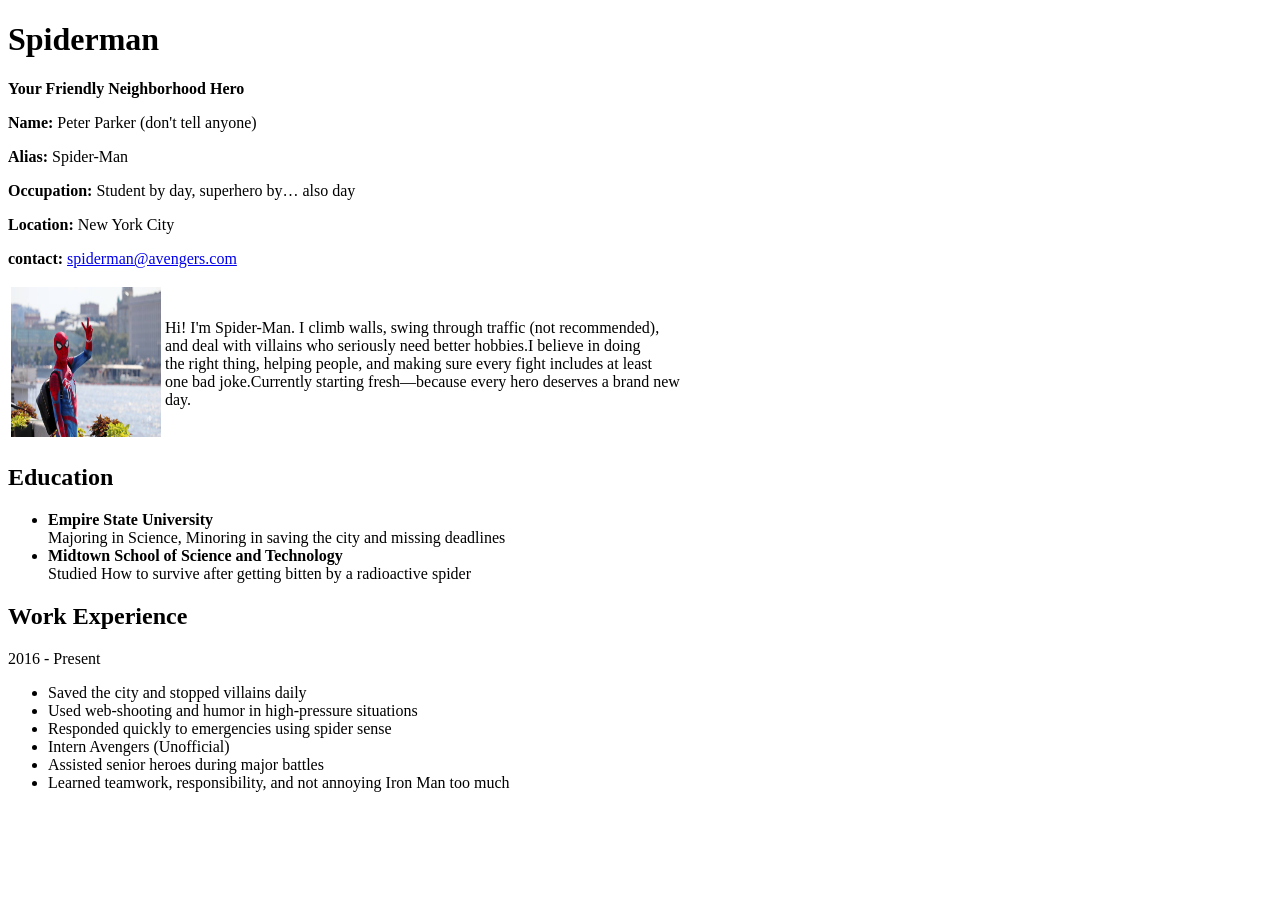
==== your-friendly-neighborhood-resume-html/index.html @ 2279b3b9 "Added" ====
<!DOCTYPE html>
<html lang="en">
<head>
    <meta charset="UTF-8">
    <meta name="viewport" content="width=device-width, initial-scale=1.0">
    <title>Document</title>
</head>
<body>
    <div>
        <div>
            <h1>Spiderman</h1>
            <p><b>Your Friendly Neighborhood Hero</b></p>
            <p><b>Name:</b> Peter Parker (don't tell anyone)</p>
            <p><b>Alias:</b> Spider-Man</p>
            <p><b>Occupation:</b> Student by day, superhero by… also day </p>
            <p><b>Location:</b> New York City</p>
            <p><b>contact:</b> <a href="spiderman@avengers.com">spiderman@avengers.com</a></p>
        </div>
    
    <table>
        <tr>
            <td>
                <img src="istockphoto-1255788082-612x612.jpg" alt="Spiderman" width="150" height="150">
            </td>
            <td>
                Hi! I'm Spider-Man. I climb walls, swing through traffic (not recommended),
                <br>
                and deal with villains who seriously need better hobbies.I believe in doing
                <br>
                the right thing, helping people, and making sure every fight includes at least
                <br>
                one bad joke.Currently starting fresh—because every hero deserves a brand new
                <br>
                 day.
            </td>
        </tr>
    </table>

    <section>
        <h2>Education</h2>
        <ul>
            <li><b>Empire State University</b><br>
            Majoring in Science, Minoring in saving the city and missing deadlines</li>
            <li><b>Midtown School of Science and Technology</b><br>
            Studied How to survive after getting bitten by a radioactive spider</li>
        </ul>
    </section>
    <section>
        <h2>Work Experience</h2>
        <p>2016 - Present</p>
        <ul>
            <li>Saved the city and stopped villains daily</li>
            <li>Used web-shooting and humor in high-pressure situations</li>
            <li>Responded quickly to emergencies using spider sense</li>
            <li>Intern Avengers (Unofficial)</li>
            <li>Assisted senior heroes during major battles</li>
            <li>Learned teamwork, responsibility, and not annoying Iron Man too much</li>
        </ul>
    </section>

    </div>
</body>
</html>
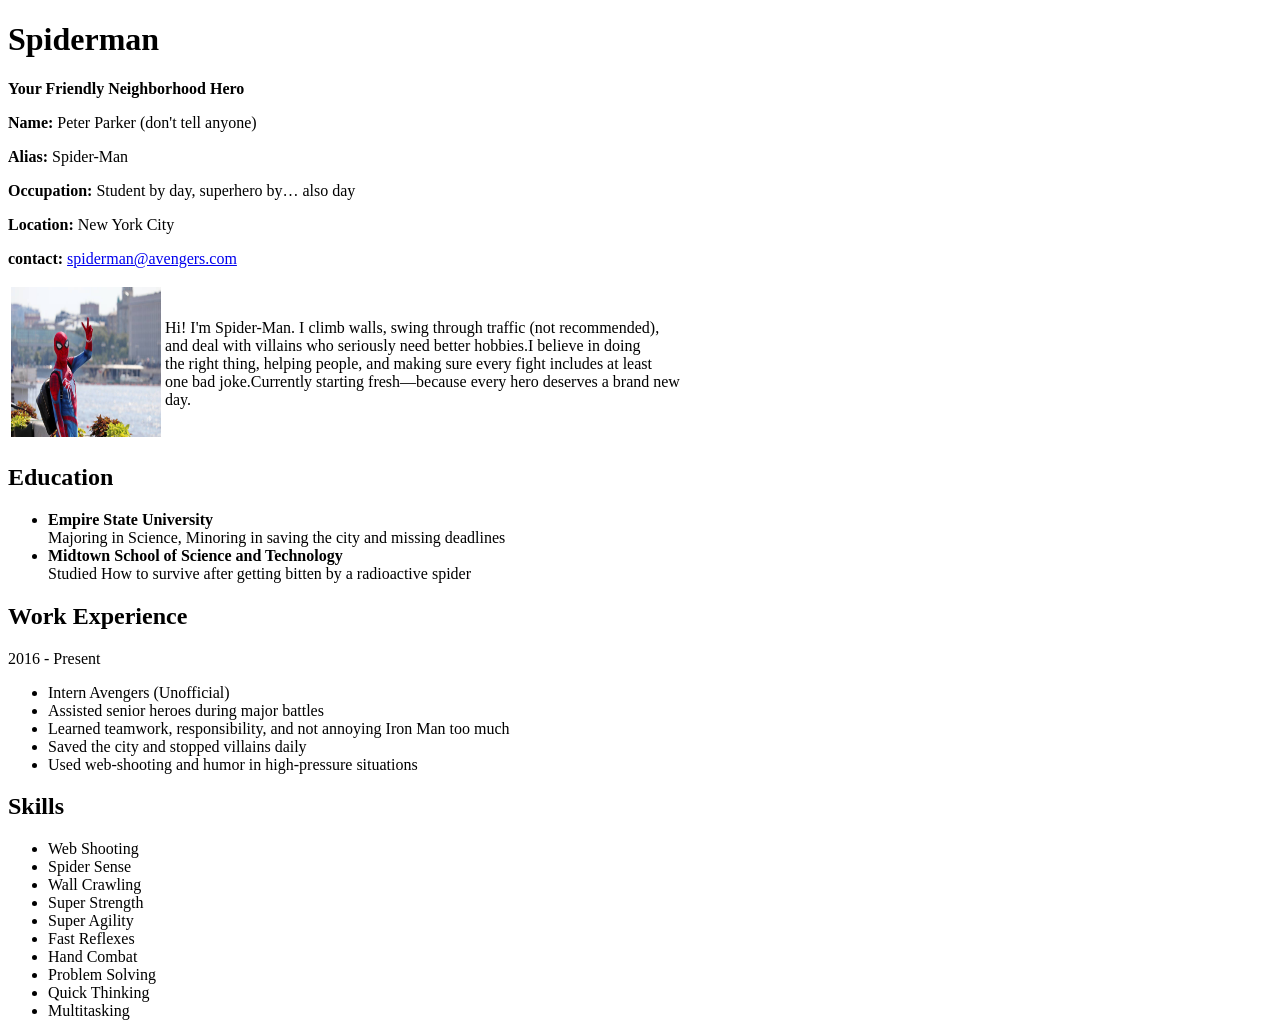
==== commit 77f2b5ec: "Added skill section" ====
--- a/your-friendly-neighborhood-resume-html/index.html
+++ b/your-friendly-neighborhood-resume-html/index.html
@@ -49,13 +49,29 @@
         <h2>Work Experience</h2>
         <p>2016 - Present</p>
         <ul>
-            <li>Saved the city and stopped villains daily</li>
-            <li>Used web-shooting and humor in high-pressure situations</li>
-            <li>Responded quickly to emergencies using spider sense</li>
             <li>Intern Avengers (Unofficial)</li>
             <li>Assisted senior heroes during major battles</li>
             <li>Learned teamwork, responsibility, and not annoying Iron Man too much</li>
+            <li>Saved the city and stopped villains daily</li>
+            <li>Used web-shooting and humor in high-pressure situations</li>
         </ul>
+    </section>
+
+    <section>
+    <h2>Skills</h2>
+
+    <ul>
+        <li>Web Shooting</li>
+        <li>Spider Sense</li>
+        <li>Wall Crawling</li>
+        <li>Super Strength</li>
+        <li>Super Agility</li>
+        <li>Fast Reflexes</li>
+        <li>Hand Combat</li>
+        <li>Problem Solving</li>
+        <li>Quick Thinking</li>
+        <li>Multitasking</li>
+    </ul>
     </section>
 
     </div>
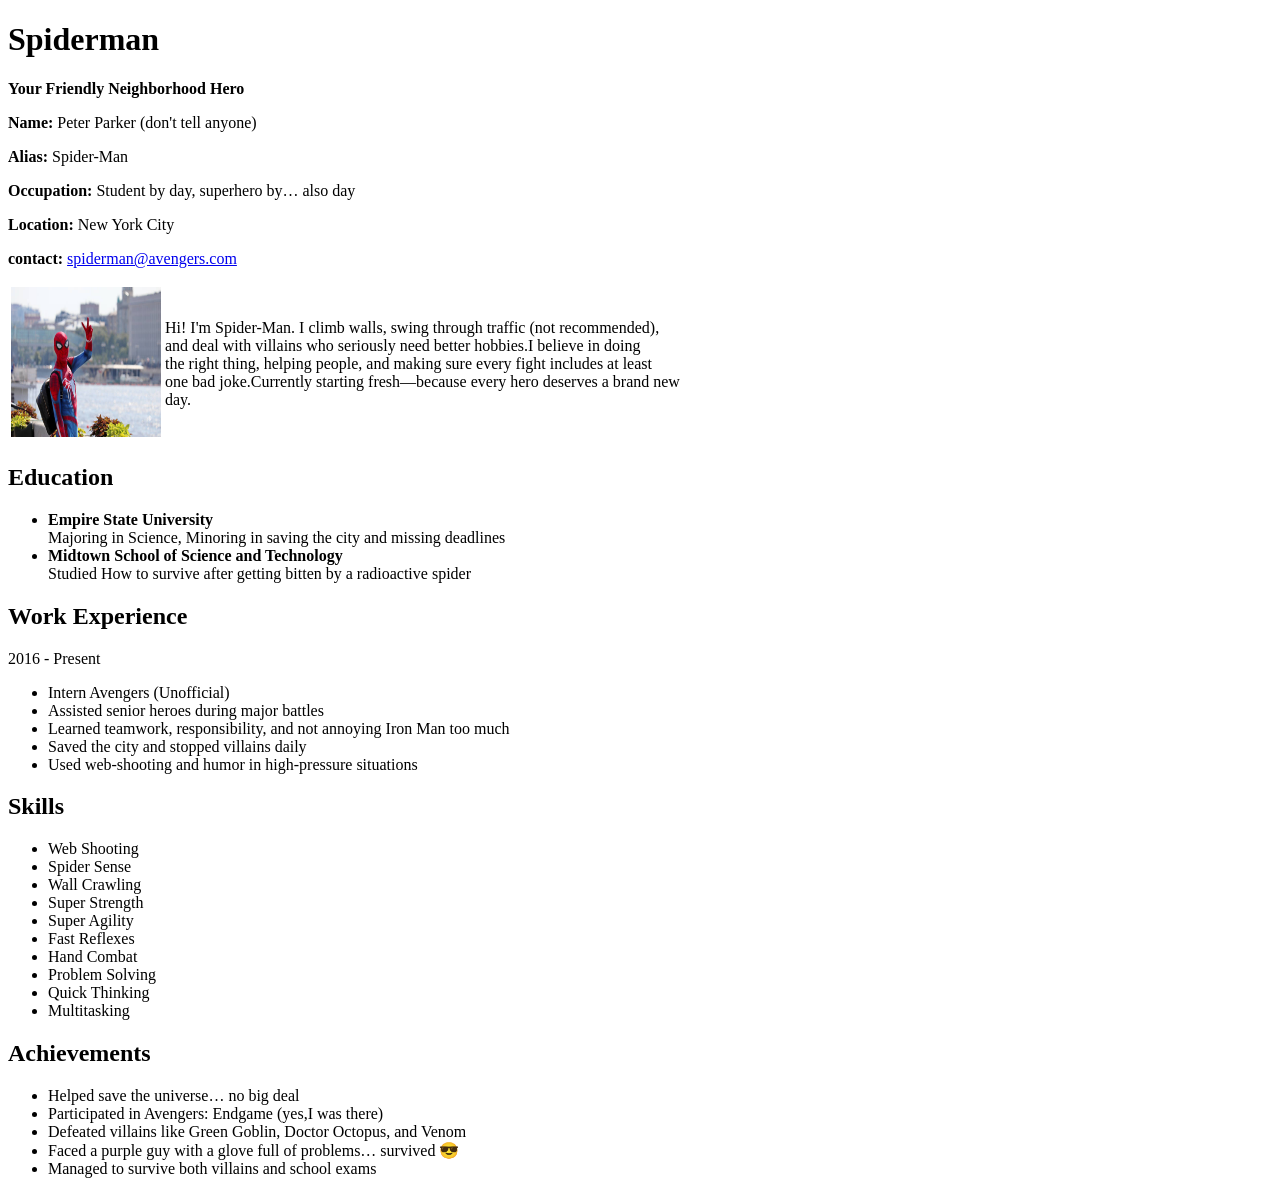
==== commit 2fe0fedd: "Added" ====
--- a/your-friendly-neighborhood-resume-html/index.html
+++ b/your-friendly-neighborhood-resume-html/index.html
@@ -73,6 +73,17 @@
         <li>Multitasking</li>
     </ul>
     </section>
+    <section>
+    <h2>Achievements</h2>
+
+    <ul>
+        <li>Helped save the universe… no big deal </li>
+        <li>Participated in Avengers: Endgame (yes,I was there)</li>
+        <li>Defeated villains like Green Goblin, Doctor Octopus, and Venom</li>
+        <li>Faced a purple guy with a glove full of problems… survived 😎</li>
+        <li>Managed to survive both villains and school exams</li>
+    </ul>
+</section>
 
     </div>
 </body>
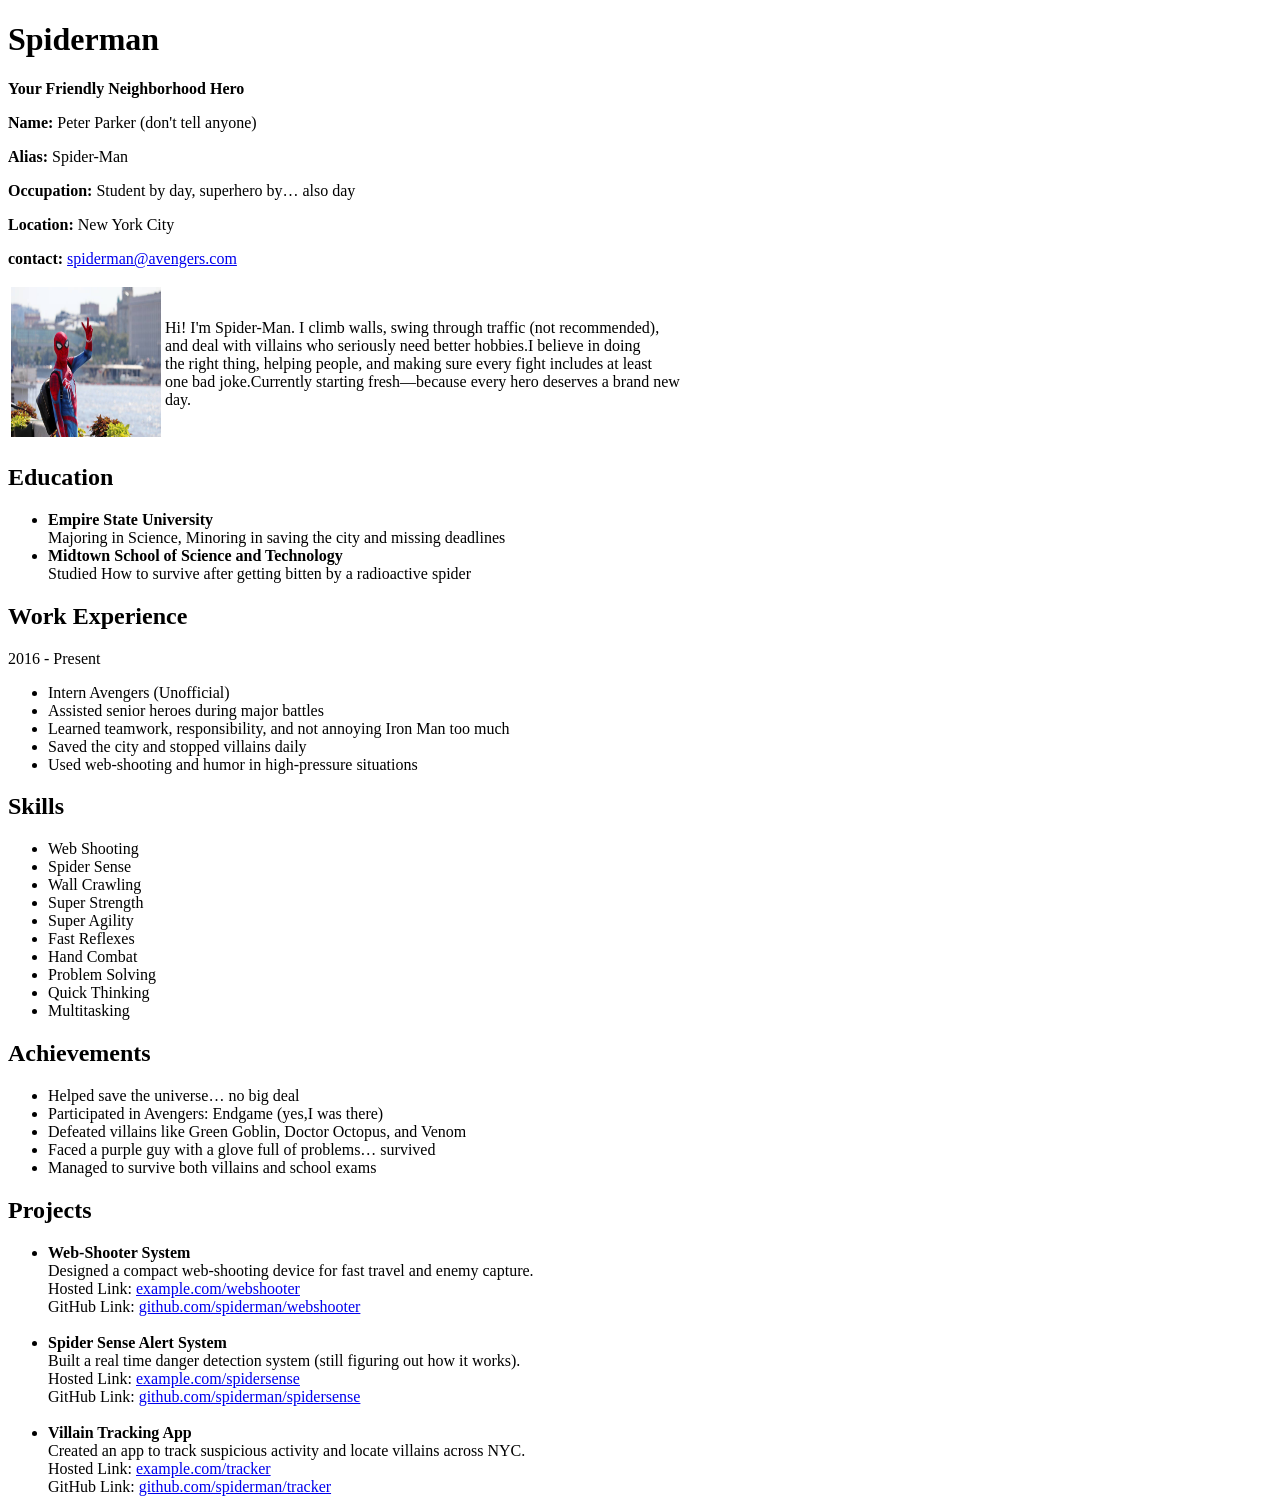
==== commit 2f862407: "Added" ====
--- a/your-friendly-neighborhood-resume-html/index.html
+++ b/your-friendly-neighborhood-resume-html/index.html
@@ -80,9 +80,35 @@
         <li>Helped save the universe… no big deal </li>
         <li>Participated in Avengers: Endgame (yes,I was there)</li>
         <li>Defeated villains like Green Goblin, Doctor Octopus, and Venom</li>
-        <li>Faced a purple guy with a glove full of problems… survived 😎</li>
+        <li>Faced a purple guy with a glove full of problems… survived</li>
         <li>Managed to survive both villains and school exams</li>
     </ul>
+    </section>
+    <section>
+    <h2>Projects</h2>
+
+<ul>
+    <li>
+        <b>Web-Shooter System</b><br>
+        Designed a compact web-shooting device for fast travel and enemy capture.<br>
+        Hosted Link: <a href="https://example.com/webshooter">example.com/webshooter</a><br>
+        GitHub Link: <a href="https://github.com/spiderman/webshooter">github.com/spiderman/webshooter</a>
+    </li>
+    <br>
+    <li>
+        <b>Spider Sense Alert System</b><br>
+        Built a real time danger detection system (still figuring out how it works).<br>
+        Hosted Link: <a href="https://example.com/spidersense">example.com/spidersense</a><br>
+        GitHub Link: <a href="https://github.com/spiderman/spidersense">github.com/spiderman/spidersense</a>
+    </li>
+    <br>
+    <li>
+        <b>Villain Tracking App</b><br>
+        Created an app to track suspicious activity and locate villains across NYC.<br>
+        Hosted Link: <a href="https://example.com/tracker">example.com/tracker</a><br>
+        GitHub Link: <a href="https://github.com/spiderman/tracker">github.com/spiderman/tracker</a>
+    </li>
+</ul>
 </section>
 
     </div>
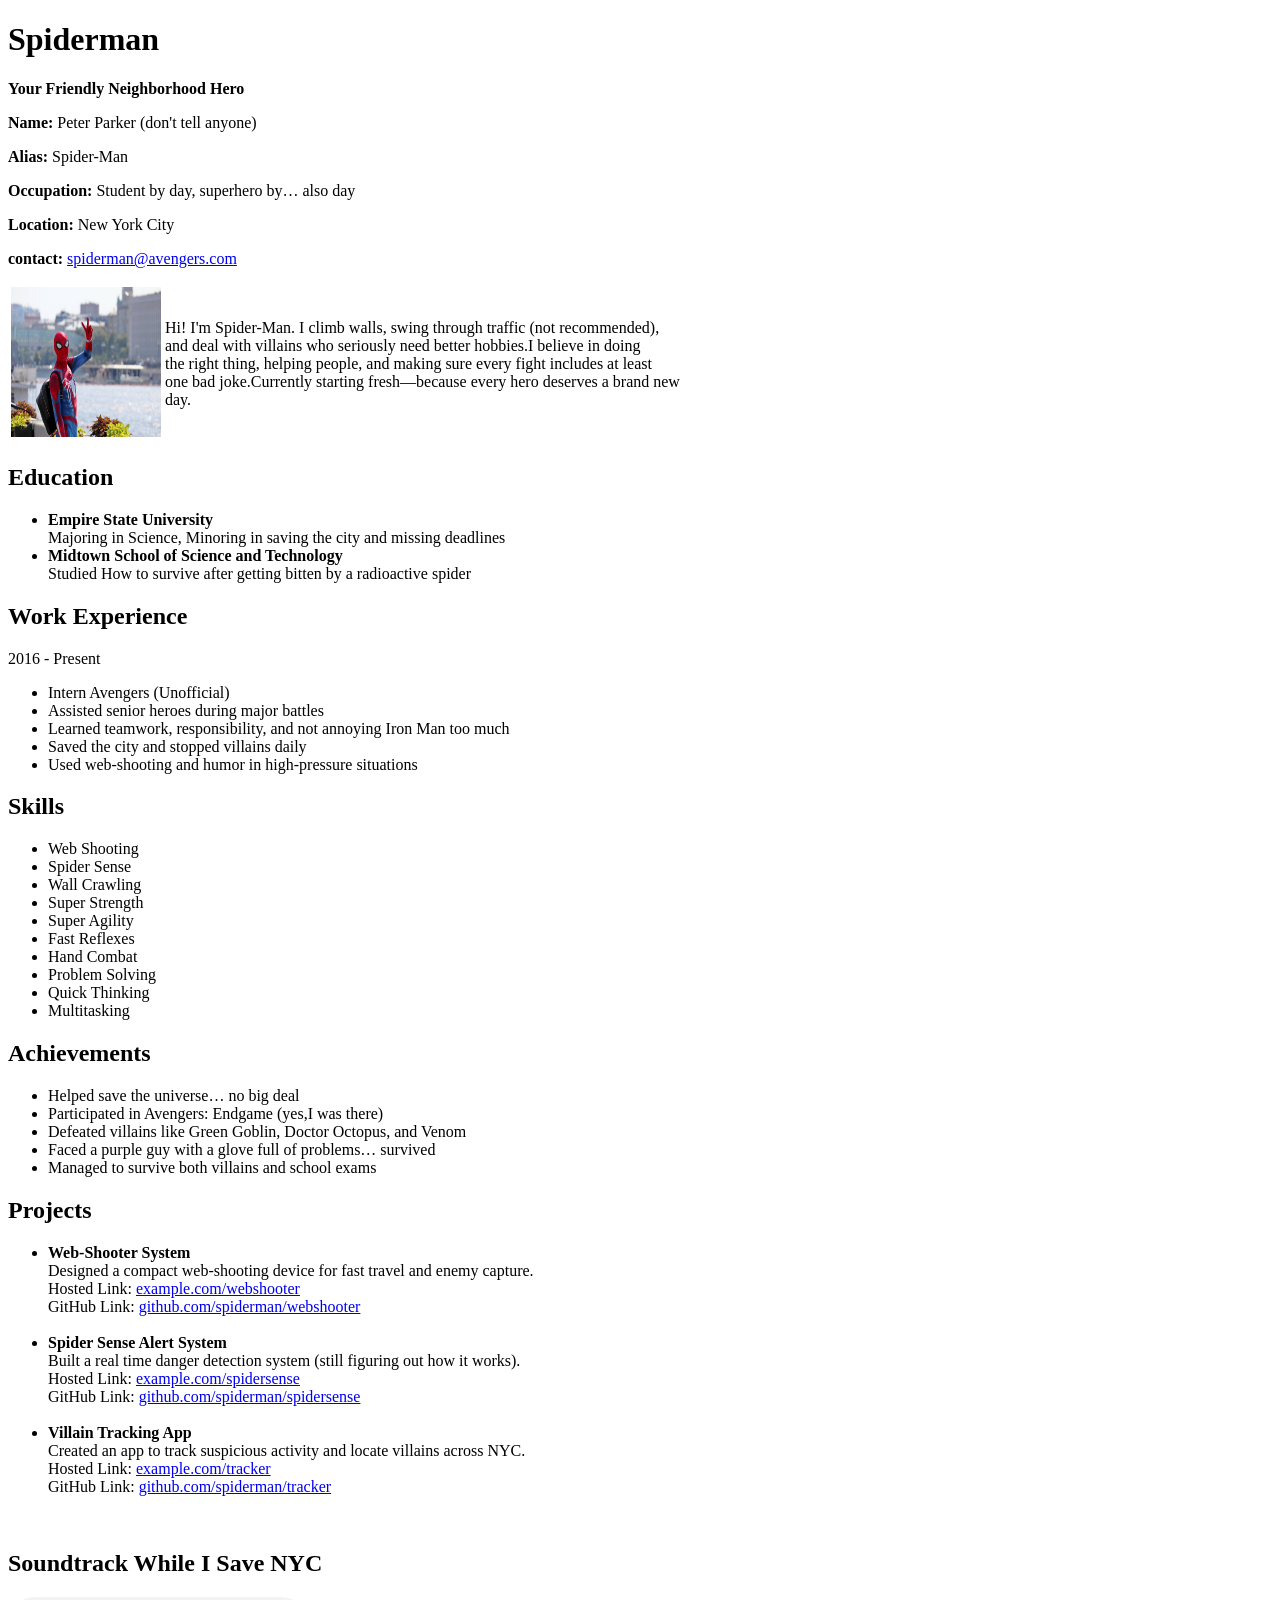
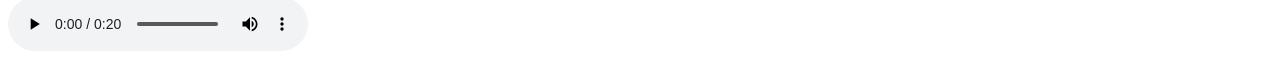
==== commit aba474ef: "Soundtrack Added" ====
--- a/your-friendly-neighborhood-resume-html/index.html
+++ b/your-friendly-neighborhood-resume-html/index.html
@@ -110,6 +110,9 @@
     </li>
 </ul>
 </section>
+<br>
+<h2>Soundtrack While I Save NYC</h2>
+<audio src="spiderman_song.mp3" controls></audio>
 
     </div>
 </body>
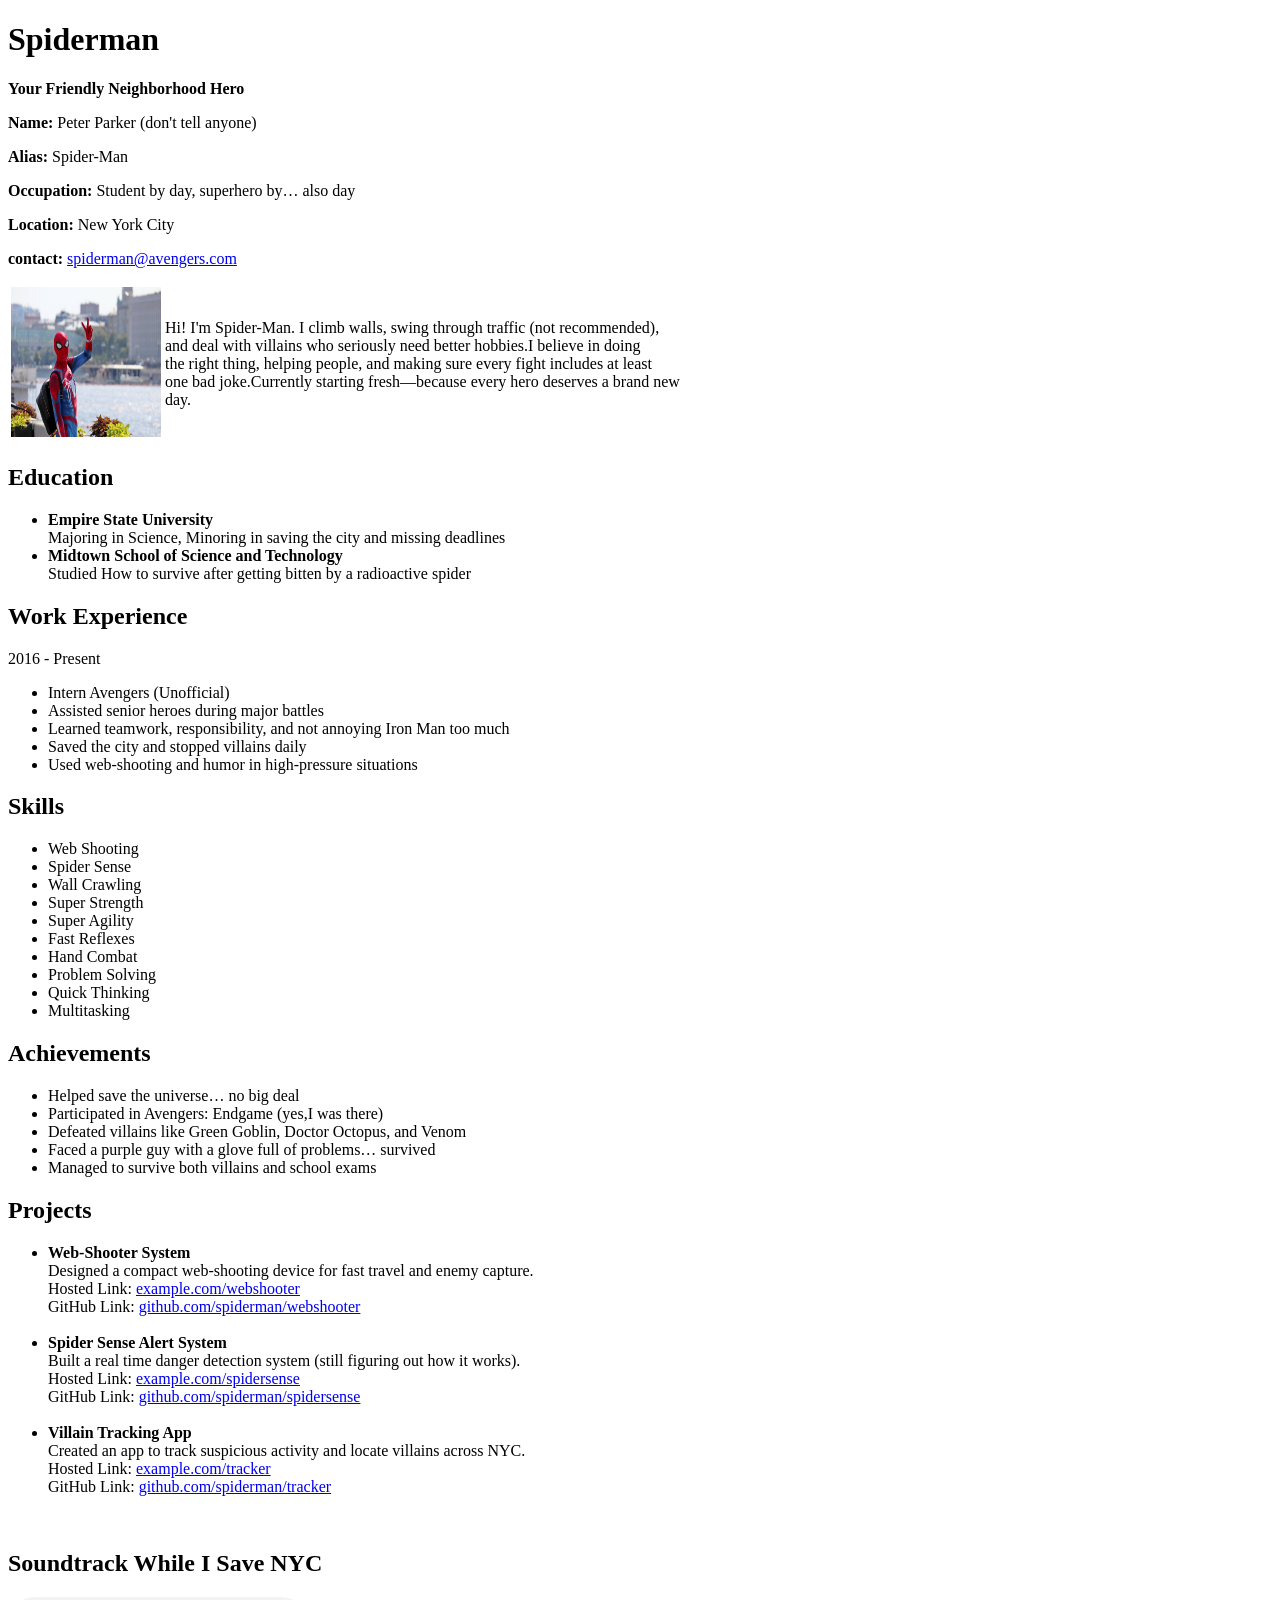
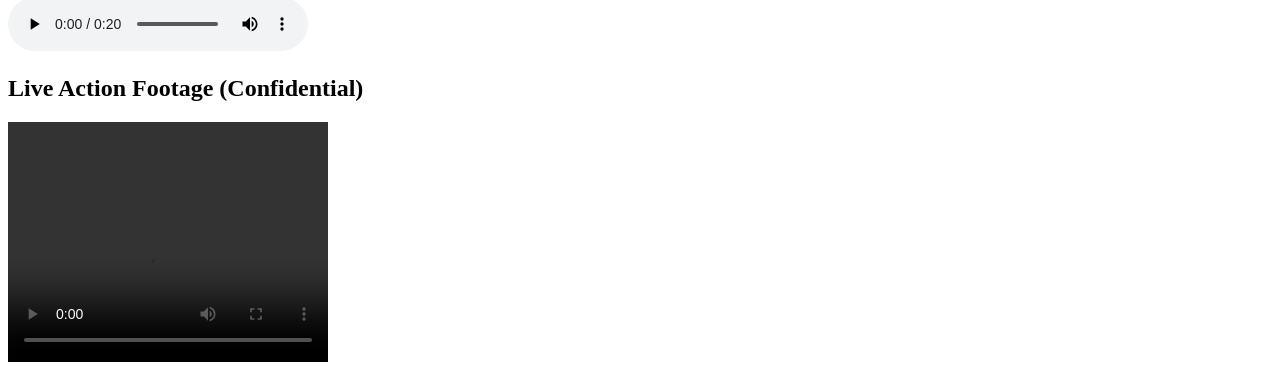
==== commit 4ffd5e65: "Video Added" ====
--- a/your-friendly-neighborhood-resume-html/index.html
+++ b/your-friendly-neighborhood-resume-html/index.html
@@ -87,7 +87,7 @@
     <section>
     <h2>Projects</h2>
 
-<ul>
+    <ul>
     <li>
         <b>Web-Shooter System</b><br>
         Designed a compact web-shooting device for fast travel and enemy capture.<br>
@@ -108,11 +108,31 @@
         Hosted Link: <a href="https://example.com/tracker">example.com/tracker</a><br>
         GitHub Link: <a href="https://github.com/spiderman/tracker">github.com/spiderman/tracker</a>
     </li>
-</ul>
-</section>
-<br>
-<h2>Soundtrack While I Save NYC</h2>
-<audio src="spiderman_song.mp3" controls></audio>
+    </ul>
+    </section>
+    <br>
+
+    <h2>Soundtrack While I Save NYC</h2>
+    <audio src="spiderman_song.mp3" controls></audio>
+    <br>
+
+    <!-- YouTube Video 
+    <iframe width="560" height="315" src="https://www.youtube.com/embed/TyskcLbCkqE" frameborder="0" allowfullscreen></iframe
+    
+    <h2>Live Action Footage (Confidential)</h2>
+    <iframe 
+    src="https://assets.pinterest.com/ext/embed.html?id=1094093303278975314" 
+    height="445" 
+    width="345" 
+    frameborder="0" 
+    scrolling="no">
+    </iframe>
+    pinterest 3 dot embeded code-->  
+
+    <h2>Live Action Footage (Confidential)</h2>
+    <video width="320" height="240" controls>
+        <source src="spidey_video.mp4" type="video/mp4">
+
 
     </div>
 </body>
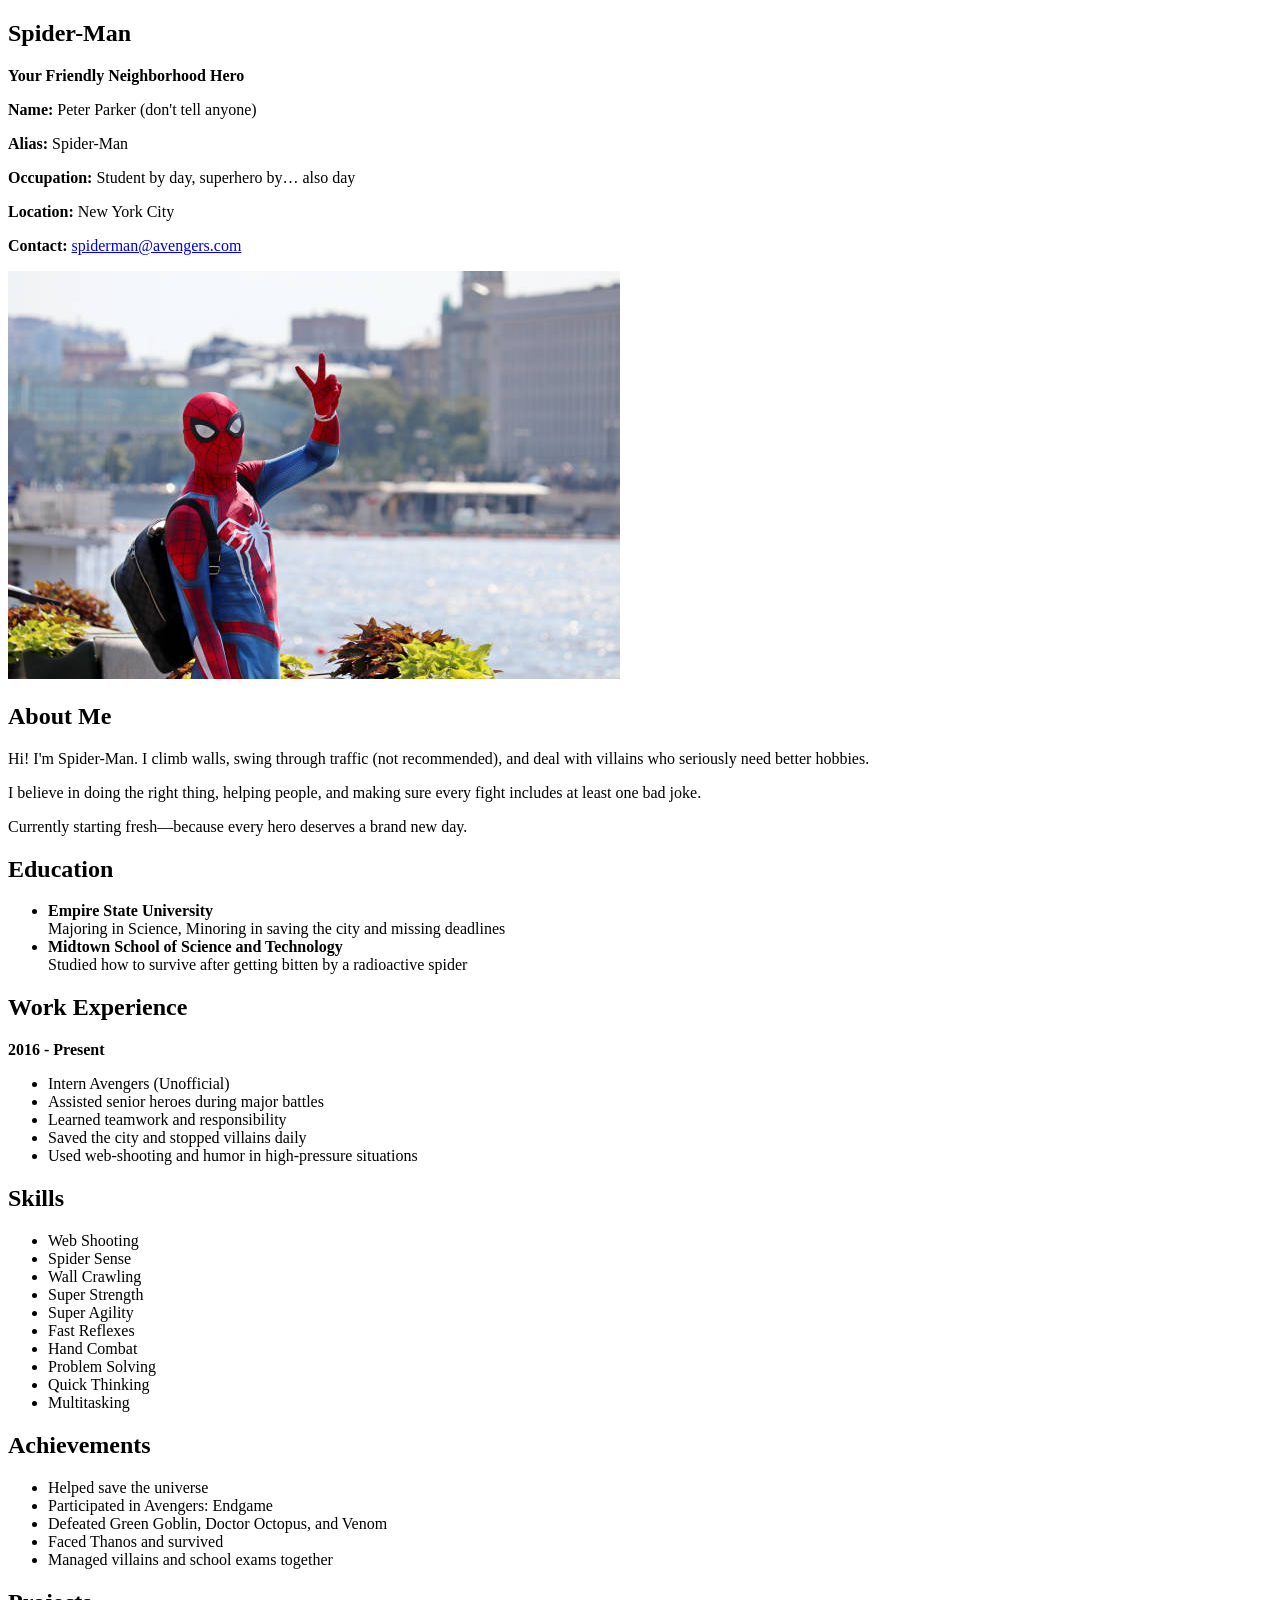
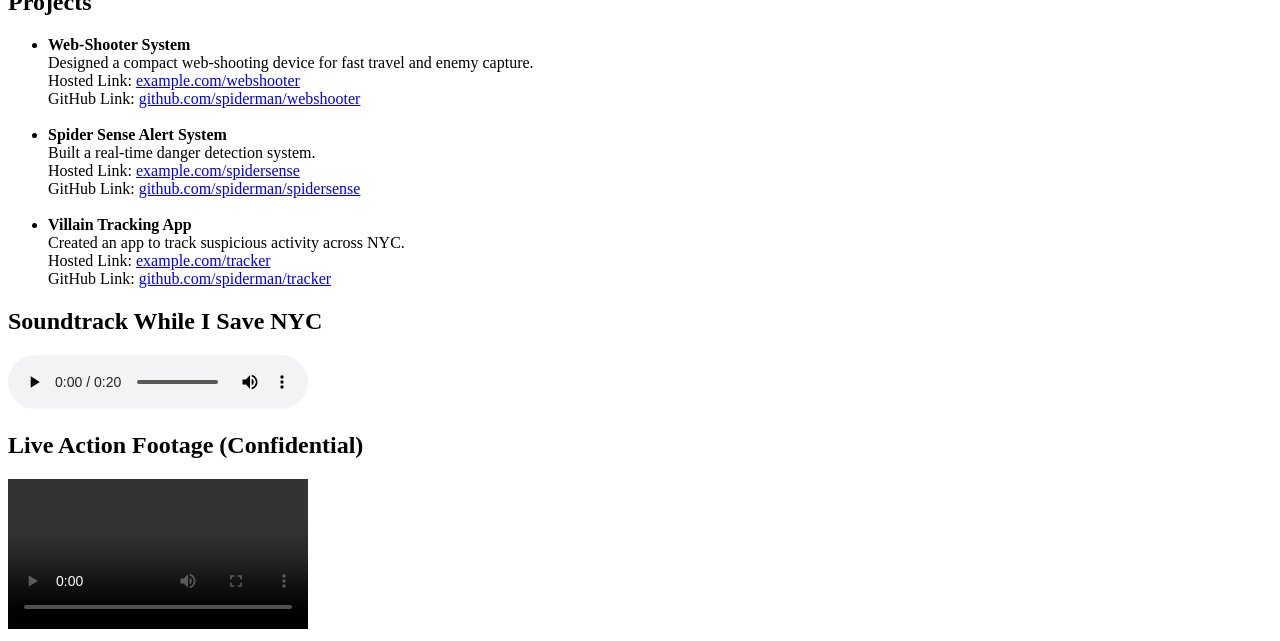
==== commit adc825d4: "added" ====
--- a/your-friendly-neighborhood-resume-html/index.html
+++ b/your-friendly-neighborhood-resume-html/index.html
@@ -3,137 +3,219 @@
 <head>
     <meta charset="UTF-8">
     <meta name="viewport" content="width=device-width, initial-scale=1.0">
-    <title>Document</title>
+    <title>Spider-Man Portfolio</title>
+
+    
+    <link rel="stylesheet" href="style.css">
 </head>
+
 <body>
-    <div>
-        <div>
-            <h1>Spiderman</h1>
-            <p><b>Your Friendly Neighborhood Hero</b></p>
-            <p><b>Name:</b> Peter Parker (don't tell anyone)</p>
-            <p><b>Alias:</b> Spider-Man</p>
-            <p><b>Occupation:</b> Student by day, superhero by… also day </p>
-            <p><b>Location:</b> New York City</p>
-            <p><b>contact:</b> <a href="spiderman@avengers.com">spiderman@avengers.com</a></p>
-        </div>
-    
-    <table>
-        <tr>
-            <td>
-                <img src="istockphoto-1255788082-612x612.jpg" alt="Spiderman" width="150" height="150">
-            </td>
-            <td>
-                Hi! I'm Spider-Man. I climb walls, swing through traffic (not recommended),
+
+    <div class="container">
+
+        
+        <section class="hero">
+
+            <div class="hero-text">
+                <h1>Spider-Man</h1>
+
+                <p><b>Your Friendly Neighborhood Hero</b></p>
+                <p><b>Name:</b> Peter Parker (don't tell anyone)</p>
+                <p><b>Alias:</b> Spider-Man</p>
+                <p><b>Occupation:</b> Student by day, superhero by… also day</p>
+                <p><b>Location:</b> New York City</p>
+
+                <p>
+                    <b>Contact:</b>
+                    <a href="mailto:spiderman@avengers.com">
+                        spiderman@avengers.com
+                    </a>
+                </p>
+            </div>
+
+            <div class="hero-image">
+                <img src="istockphoto-1255788082-612x612.jpg" alt="Spider-Man">
+            </div>
+
+        </section>
+
+        
+        <section class="glass-card">
+
+            <h2>About Me</h2>
+
+            <p>
+                Hi! I'm Spider-Man. I climb walls, swing through traffic
+                (not recommended), and deal with villains who seriously
+                need better hobbies.
+            </p>
+
+            <p>
+                I believe in doing the right thing, helping people,
+                and making sure every fight includes at least one bad joke.
+            </p>
+
+            <p>
+                Currently starting fresh—because every hero deserves
+                a brand new day.
+            </p>
+
+        </section>
+
+        
+        <section class="glass-card">
+
+            <h2>Education</h2>
+
+            <ul>
+                <li>
+                    <b>Empire State University</b><br>
+                    Majoring in Science, Minoring in saving the city
+                    and missing deadlines
+                </li>
+
+                <li>
+                    <b>Midtown School of Science and Technology</b><br>
+                    Studied how to survive after getting bitten
+                    by a radioactive spider
+                </li>
+            </ul>
+
+        </section>
+
+       
+        <section class="glass-card">
+
+            <h2>Work Experience</h2>
+
+            <p><b>2016 - Present</b></p>
+
+            <ul>
+                <li>Intern Avengers (Unofficial)</li>
+                <li>Assisted senior heroes during major battles</li>
+                <li>Learned teamwork and responsibility</li>
+                <li>Saved the city and stopped villains daily</li>
+                <li>Used web-shooting and humor in high-pressure situations</li>
+            </ul>
+
+        </section>
+
+        
+        <section class="glass-card">
+
+            <h2>Skills</h2>
+
+            <ul>
+                <li>Web Shooting</li>
+                <li>Spider Sense</li>
+                <li>Wall Crawling</li>
+                <li>Super Strength</li>
+                <li>Super Agility</li>
+                <li>Fast Reflexes</li>
+                <li>Hand Combat</li>
+                <li>Problem Solving</li>
+                <li>Quick Thinking</li>
+                <li>Multitasking</li>
+            </ul>
+
+        </section>
+
+        
+        <section class="glass-card">
+
+            <h2>Achievements</h2>
+
+            <ul>
+                <li>Helped save the universe</li>
+                <li>Participated in Avengers: Endgame</li>
+                <li>Defeated Green Goblin, Doctor Octopus, and Venom</li>
+                <li>Faced Thanos and survived</li>
+                <li>Managed villains and school exams together</li>
+            </ul>
+
+        </section>
+
+        
+        <section class="glass-card">
+
+            <h2>Projects</h2>
+
+            <ul>
+
+                <li>
+                    <b>Web-Shooter System</b><br>
+
+                    Designed a compact web-shooting device for fast travel
+                    and enemy capture.<br>
+
+                    Hosted Link:
+                    <a href="https://example.com/webshooter">
+                        example.com/webshooter
+                    </a><br>
+
+                    GitHub Link:
+                    <a href="https://github.com/spiderman/webshooter">
+                        github.com/spiderman/webshooter
+                    </a>
+                </li>
+
                 <br>
-                and deal with villains who seriously need better hobbies.I believe in doing
+
+                <li>
+                    <b>Spider Sense Alert System</b><br>
+
+                    Built a real-time danger detection system.<br>
+
+                    Hosted Link:
+                    <a href="https://example.com/spidersense">
+                        example.com/spidersense
+                    </a><br>
+
+                    GitHub Link:
+                    <a href="https://github.com/spiderman/spidersense">
+                        github.com/spiderman/spidersense
+                    </a>
+                </li>
+
                 <br>
-                the right thing, helping people, and making sure every fight includes at least
-                <br>
-                one bad joke.Currently starting fresh—because every hero deserves a brand new
-                <br>
-                 day.
-            </td>
-        </tr>
-    </table>
-
-    <section>
-        <h2>Education</h2>
-        <ul>
-            <li><b>Empire State University</b><br>
-            Majoring in Science, Minoring in saving the city and missing deadlines</li>
-            <li><b>Midtown School of Science and Technology</b><br>
-            Studied How to survive after getting bitten by a radioactive spider</li>
-        </ul>
-    </section>
-    <section>
-        <h2>Work Experience</h2>
-        <p>2016 - Present</p>
-        <ul>
-            <li>Intern Avengers (Unofficial)</li>
-            <li>Assisted senior heroes during major battles</li>
-            <li>Learned teamwork, responsibility, and not annoying Iron Man too much</li>
-            <li>Saved the city and stopped villains daily</li>
-            <li>Used web-shooting and humor in high-pressure situations</li>
-        </ul>
-    </section>
-
-    <section>
-    <h2>Skills</h2>
-
-    <ul>
-        <li>Web Shooting</li>
-        <li>Spider Sense</li>
-        <li>Wall Crawling</li>
-        <li>Super Strength</li>
-        <li>Super Agility</li>
-        <li>Fast Reflexes</li>
-        <li>Hand Combat</li>
-        <li>Problem Solving</li>
-        <li>Quick Thinking</li>
-        <li>Multitasking</li>
-    </ul>
-    </section>
-    <section>
-    <h2>Achievements</h2>
-
-    <ul>
-        <li>Helped save the universe… no big deal </li>
-        <li>Participated in Avengers: Endgame (yes,I was there)</li>
-        <li>Defeated villains like Green Goblin, Doctor Octopus, and Venom</li>
-        <li>Faced a purple guy with a glove full of problems… survived</li>
-        <li>Managed to survive both villains and school exams</li>
-    </ul>
-    </section>
-    <section>
-    <h2>Projects</h2>
-
-    <ul>
-    <li>
-        <b>Web-Shooter System</b><br>
-        Designed a compact web-shooting device for fast travel and enemy capture.<br>
-        Hosted Link: <a href="https://example.com/webshooter">example.com/webshooter</a><br>
-        GitHub Link: <a href="https://github.com/spiderman/webshooter">github.com/spiderman/webshooter</a>
-    </li>
-    <br>
-    <li>
-        <b>Spider Sense Alert System</b><br>
-        Built a real time danger detection system (still figuring out how it works).<br>
-        Hosted Link: <a href="https://example.com/spidersense">example.com/spidersense</a><br>
-        GitHub Link: <a href="https://github.com/spiderman/spidersense">github.com/spiderman/spidersense</a>
-    </li>
-    <br>
-    <li>
-        <b>Villain Tracking App</b><br>
-        Created an app to track suspicious activity and locate villains across NYC.<br>
-        Hosted Link: <a href="https://example.com/tracker">example.com/tracker</a><br>
-        GitHub Link: <a href="https://github.com/spiderman/tracker">github.com/spiderman/tracker</a>
-    </li>
-    </ul>
-    </section>
-    <br>
-
-    <h2>Soundtrack While I Save NYC</h2>
-    <audio src="spiderman_song.mp3" controls></audio>
-    <br>
-
-    <!-- YouTube Video 
-    <iframe width="560" height="315" src="https://www.youtube.com/embed/TyskcLbCkqE" frameborder="0" allowfullscreen></iframe
-    
-    <h2>Live Action Footage (Confidential)</h2>
-    <iframe 
-    src="https://assets.pinterest.com/ext/embed.html?id=1094093303278975314" 
-    height="445" 
-    width="345" 
-    frameborder="0" 
-    scrolling="no">
-    </iframe>
-    pinterest 3 dot embeded code-->  
-
-    <h2>Live Action Footage (Confidential)</h2>
-    <video width="320" height="240" controls>
-        <source src="spidey_video.mp4" type="video/mp4">
-
+
+                <li>
+                    <b>Villain Tracking App</b><br>
+
+                    Created an app to track suspicious activity
+                    across NYC.<br>
+
+                    Hosted Link:
+                    <a href="https://example.com/tracker">
+                        example.com/tracker
+                    </a><br>
+
+                    GitHub Link:
+                    <a href="https://github.com/spiderman/tracker">
+                        github.com/spiderman/tracker
+                    </a>
+                </li>
+
+            </ul>
+
+        </section>
+
+        
+        <section class="media-section">
+
+            <h2>Soundtrack While I Save NYC</h2>
+
+            <audio src="spiderman_song.mp3" controls></audio>
+
+            <h2>Live Action Footage (Confidential)</h2>
+
+            <video controls>
+                <source src="spidey_video.mp4" type="video/mp4">
+            </video>
+
+        </section>
 
     </div>
+
 </body>
 </html>
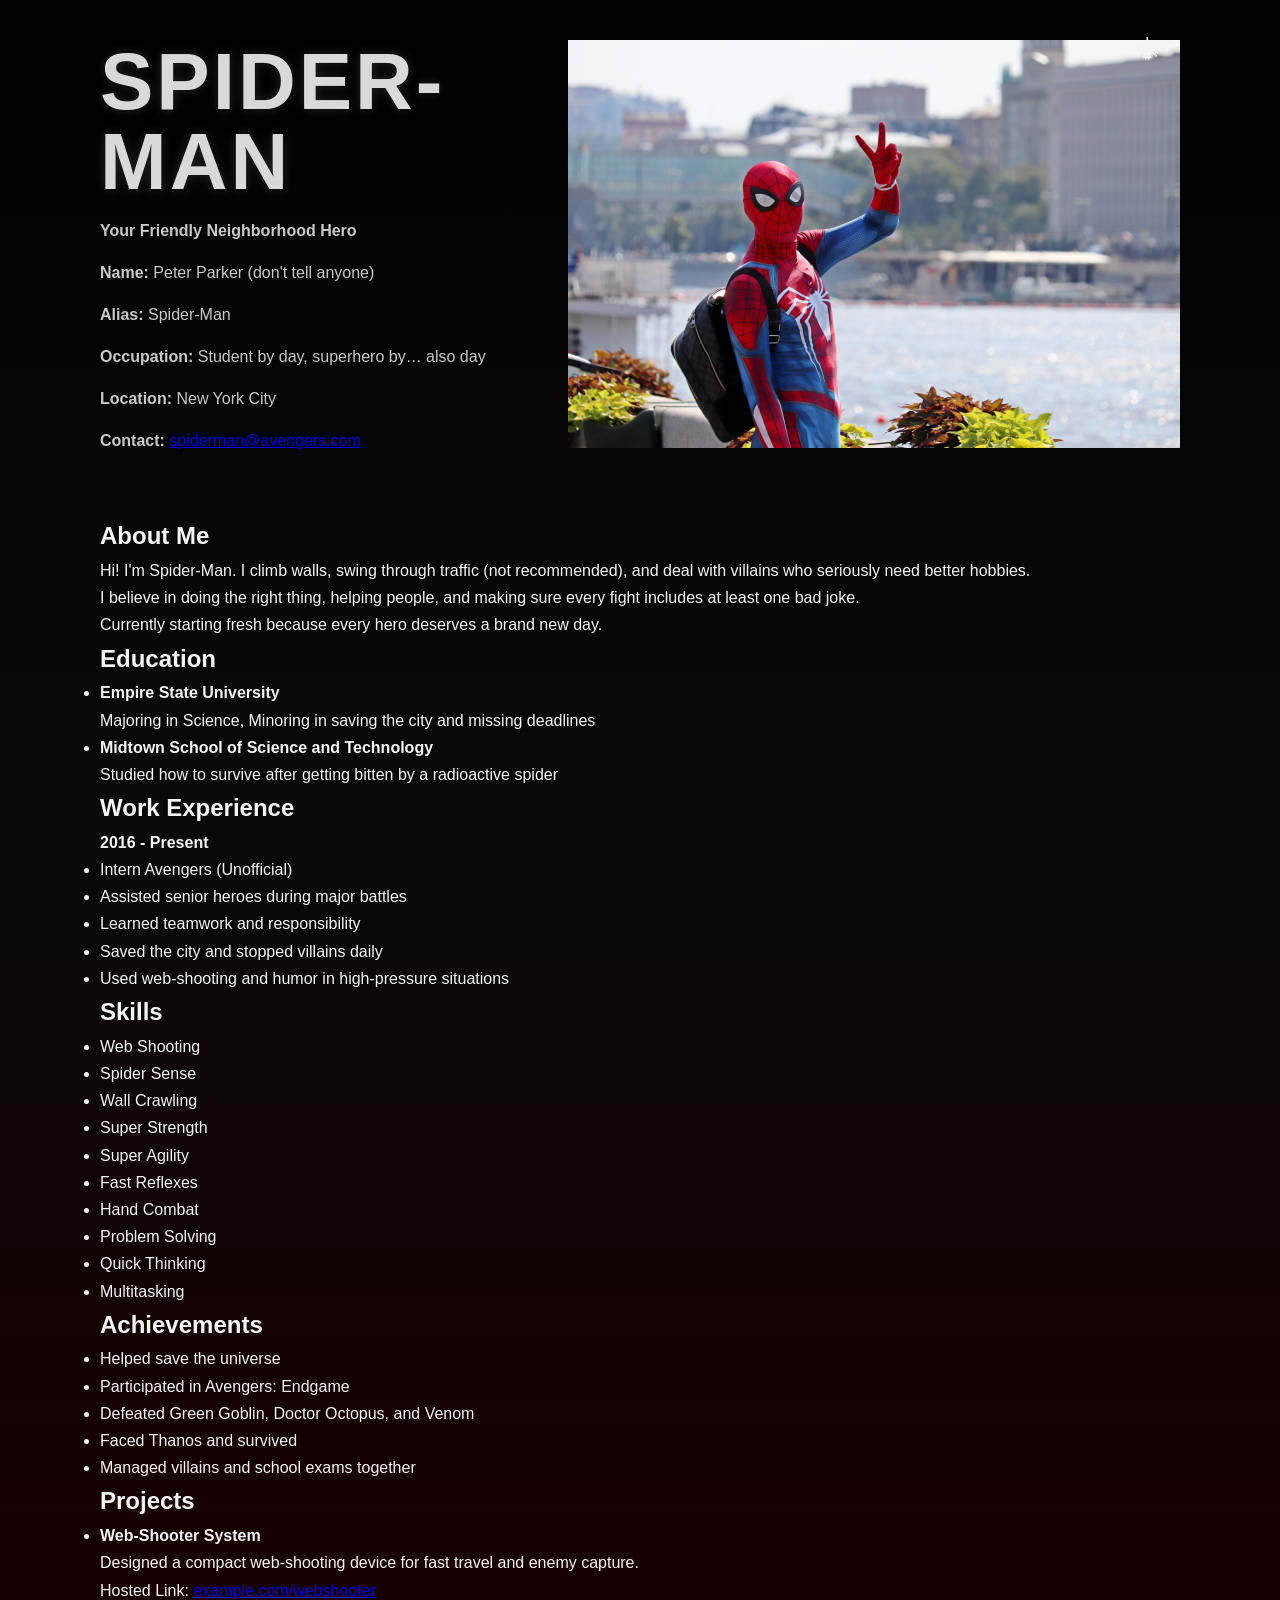
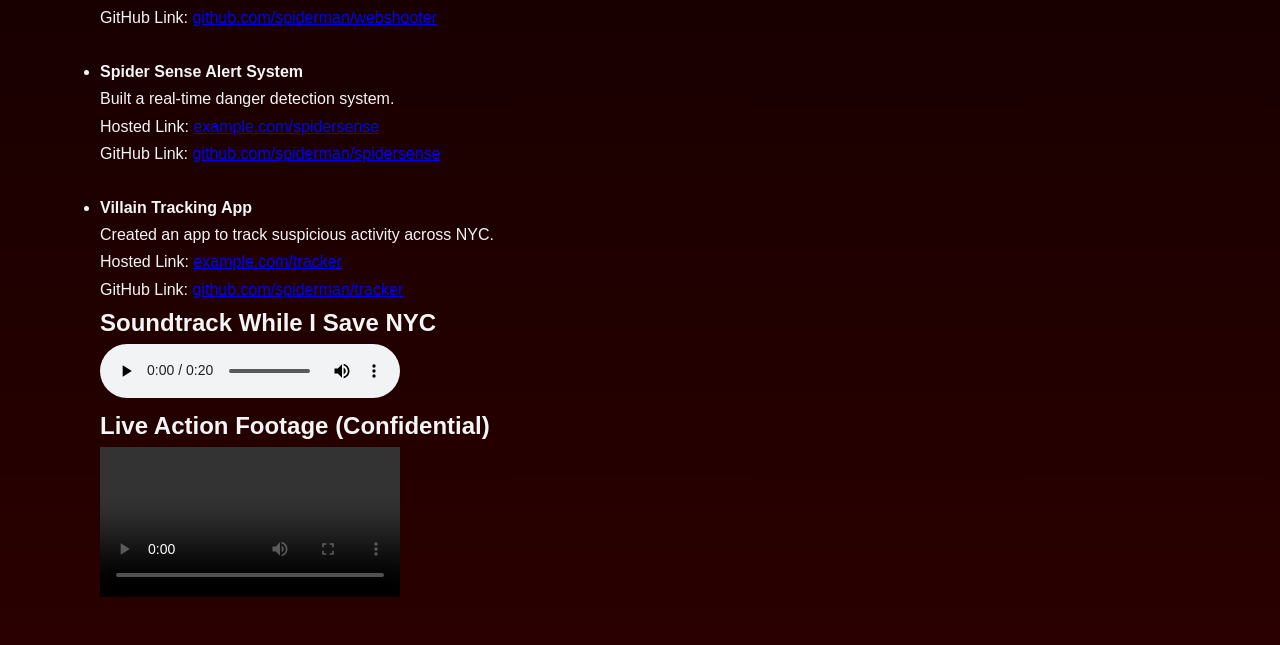
==== commit 04fb5c33: "navbar added" ====
--- a/your-friendly-neighborhood-resume-html/index.html
+++ b/your-friendly-neighborhood-resume-html/index.html
@@ -56,7 +56,7 @@
             </p>
 
             <p>
-                Currently starting fresh—because every hero deserves
+                Currently starting fresh because every hero deserves
                 a brand new day.
             </p>
 
--- a/your-friendly-neighborhood-resume-html/style.css
+++ b/your-friendly-neighborhood-resume-html/style.css
@@ -0,0 +1,167 @@
+*{
+    margin: 0;
+    padding: 0;
+    box-sizing: border-box;
+    font-family: Arial, Helvetica, sans-serif;
+}
+body{
+
+    background:
+        linear-gradient(
+            180deg,
+            #000000 0%,
+            #090909 35%,
+            #180000 70%,
+            #2a0000 100%
+        );
+
+    color: #f5f5f5;
+
+    min-height: 100vh;
+
+    padding: 40px;
+
+    overflow-x: hidden;
+
+    line-height: 1.7;
+}
+.container{
+
+    width: 90%;
+
+    max-width: 1200px;
+
+    margin: auto;
+
+    animation: fadeIn 0.8s ease;
+}
+.hero{
+
+    position: relative;
+
+    display: flex;
+
+    justify-content: space-between;
+
+    align-items: center;
+
+    gap: 50px;
+
+    flex-wrap: wrap;
+
+    margin-bottom: 60px;
+}
+
+.hero::after{
+
+    content: "🕷";
+
+    position: absolute;
+
+    top: -10px;
+
+    right: 20px;
+
+    font-size: 1.5rem;
+
+    animation: floatSpider 3s ease-in-out infinite;
+}
+.hero-text{
+    flex: 1;
+}
+
+.hero-text h1{
+
+    font-size: 5rem;
+
+    font-weight: bold;
+
+    line-height: 1;
+
+    color: #d9d9d9;
+
+    text-transform: uppercase;
+
+    letter-spacing: 3px;
+
+    text-shadow:
+        0 0 12px rgba(255,255,255,0.15);
+
+    transition: 0.3s ease;
+}
+.hero-text h1 span{
+
+    display: block;
+
+    color: #c40000;
+
+    font-size: 4rem;
+}
+.hero-text h1:hover{
+
+    animation: spideyWiggle 0.5s ease;
+}
+.hero-text p{
+
+    margin-top: 15px;
+
+    color: #c9c9c9;
+
+    max-width: 600px;
+}
+nav{
+
+    margin-bottom: 40px;
+}
+
+nav ul{
+
+    display: flex;
+
+    gap: 40px;
+
+    list-style: none;
+}
+
+nav a{
+
+    color: #d9d9d9;
+
+    text-decoration: none;
+
+    font-size: 1rem;
+
+    letter-spacing: 1px;
+
+    position: relative;
+
+    transition: 0.3s ease;
+}
+
+nav a:hover{
+
+    color: #ff0000;
+}
+
+nav a::after{
+
+    content: "";
+
+    position: absolute;
+
+    left: 0;
+
+    bottom: -6px;
+
+    width: 0%;
+
+    height: 2px;
+
+    background: #ff0000;
+
+    transition: 0.3s ease;
+}
+
+nav a:hover::after{
+    width: 100%;
+}
